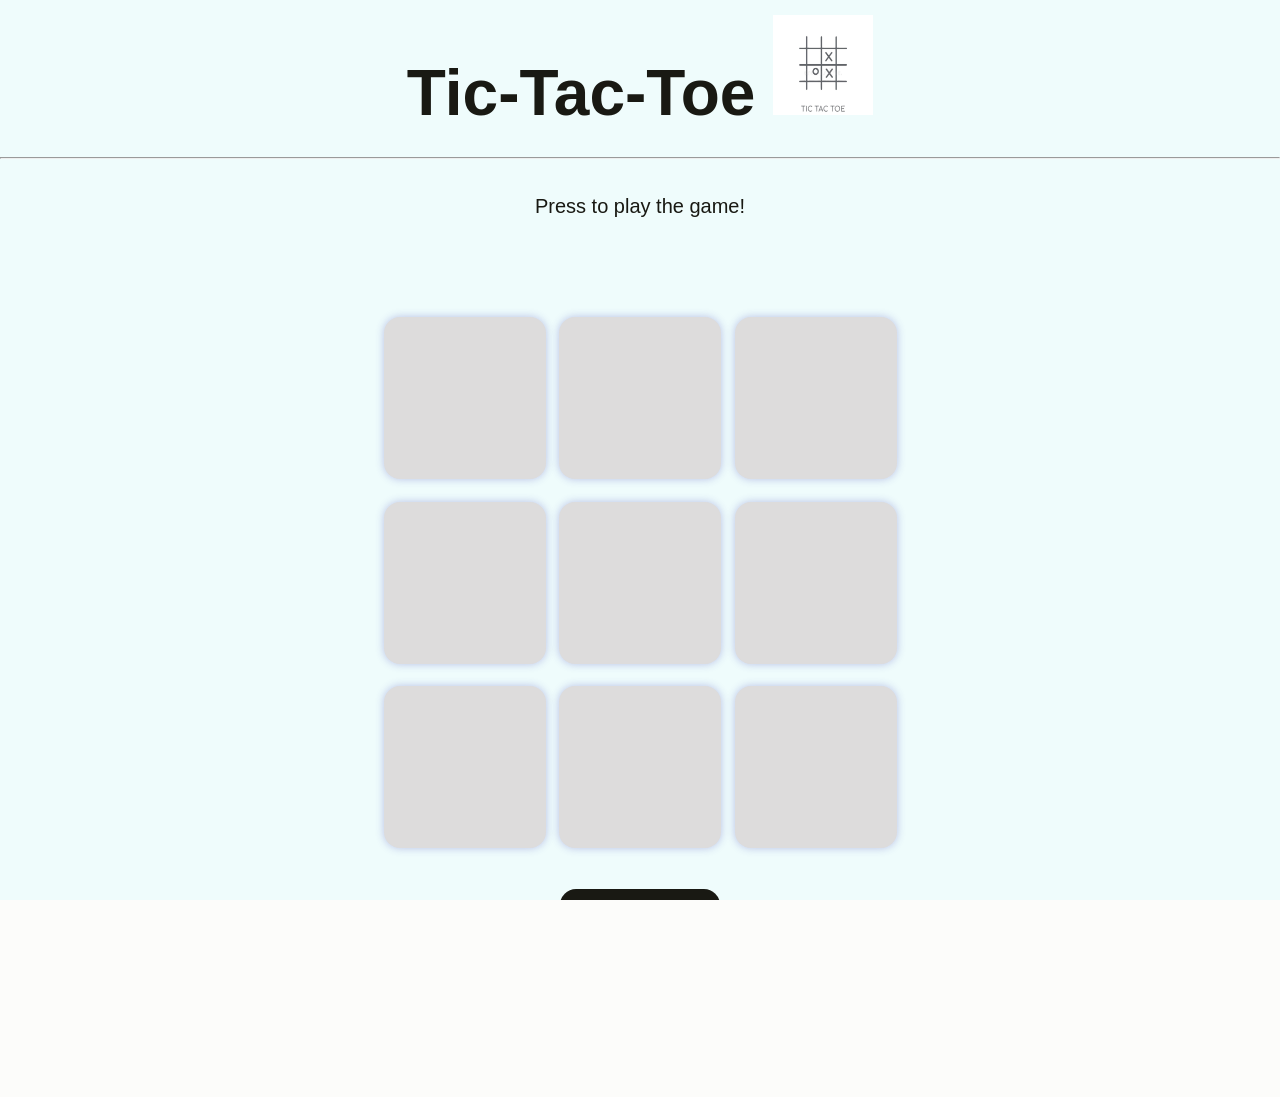
==== final/index.html @ e6cd995c "Added the HTML and CSS file" ====
<!DOCTYPE html>
<html lang="en">
<head>
    <meta charset="UTF-8">
    <meta name="viewport" content="width=device-width, initial-scale=1.0">
    <link rel="stylesheet" type="text/css" href="style.css">
    <script src="tic_tac_toe.js" defer></script>
    <title>Adventure Character Creator</title>
</head>
<body>
    
        <div class="title">

            <h1>Tic-Tac-Toe <img class="imagehldr" src="images/tic-tac-toe-icon.png" alt="Tic Tac Toe image" style="width: 100px;"></h1>

           </div>


            <hr>

            <div class="subtitle">

                <p>Press to play the game!</p>
            
            </div>

            <div class="msg-container hide">

                <p id="msg">Winner</p>

            </div>


    <main>

        <div class="container">

            <div class="game">

                <button class="box"></button>

                <button class="box"></button>

                <button class="box"></button>

                <button class="box"></button>

                <button class="box"></button>

                <button class="box"></button>

                <button class="box"></button>

                <button class="box"></button>

                <button class="box"></button>

            </div>

        </div>
        

        <button id="reset">Reset Game</button>

    </main>

</body>
</html>
---- final/style.css ----
@charset "UTF-8";
/* CSS Document */

/*---------------------------------------------------------------------------------------------
 *  Copyright (c) Bluedragon1942. All rights reserved.
 *  Licensed under the MIT License. See License.txt in the project root for license information.
 *--------------------------------------------------------------------------------------------*/

 /* From here on out this will be my css file used to do the assignments. Modifications and adaptions will take place
 for the specification of the assignment.  */

/* Imported from google fonts*/
@font-face {

	font-family: 'QuicksandBook';
	src: url('../../../../fonts/Quicksand_Book-webfont.eot');
	src: url('../../../../fonts/Quicksand_Book-webfont.eot?#iefix') format('embedded-opentype'),
url('../../../../fonts/Quicksand_Book-webfont.woff') format('woff'),
url('../../../../fonts/Quicksand_Book-webfont.ttf') format('truetype'),
url('../../../../fonts/Quicksand_Book-webfont.svg#QuicksandBook') format('svg');
	font-weight: normal;
	font-style: normal;

}

* {
    margin: 0;
    padding: 0;
}

#reset {

    padding: 1rem;
    font-size: 1.25rem;
    background: #191913;
    color: white;
    border-radius: 1rem;
    border: none;
    margin-bottom: 10rem;

}

#new-btn {


    bottom: 1rem;
    font-size: 1.25rem;
    background: #464646;
    color: white;
    border-radius: 1rem;
    border: none;
    margin-bottom: 20rem;

}
#msg {
    
    font-size: 8vmin;
}

html {

	line-height: 1.5;
	background-color: #fcfcfa;
	/* padding-top: 1%; */
	
}

body {

	overflow-y: auto;
	font-family: 'QuicksandBook', sans-serif;
    /* Placeholder for the background image */
	background-image: url("");
    background-color: rgb(239, 252, 252);
    text-align: center;

}

html, body {

    height: 100%;
    margin: 0;
    padding: 0;
    overflow-x: hidden;

}

button {

    width: 10rem;
    height: 3rem;

}

.title {

	font-size: 2rem;
	margin-bottom: 1rem;
	color: #191913;

}

.subtitle {
	padding: 2rem;
	font-size: 1.25rem;
	margin-bottom: 2rem;
	color: #191913;
}

.imagehldr {
	
	padding: 15px 0 0 0rem;
	width: 50px;
	height: 100px;

}

.container {

    padding: 2rem;
    display: flex;
    justify-content: center;
    align-items: center;

}

.game {

    height: 60vmin;
    width: 60vmin;
    display: flex;
    flex-wrap: wrap;
    gap: 1.5vmin;
    justify-content: center;

}

.box {

    height: 18vmin;
    width: 18vmin;
    border-radius: 1rem;
    border: none;
    box-shadow: 0 0 0.5rem rgba(56, 54, 179, 0.3);
    font-size: 8vmin;
    color: red;
    background-color: rgb(221, 220, 220);

}

.box:hover {

	background-color: rgb(63, 62, 61);
	transition: background-color 0.3s ease;
}

.msg-container {

    height: 30vmin;

}
.hide {

    display: none;

}
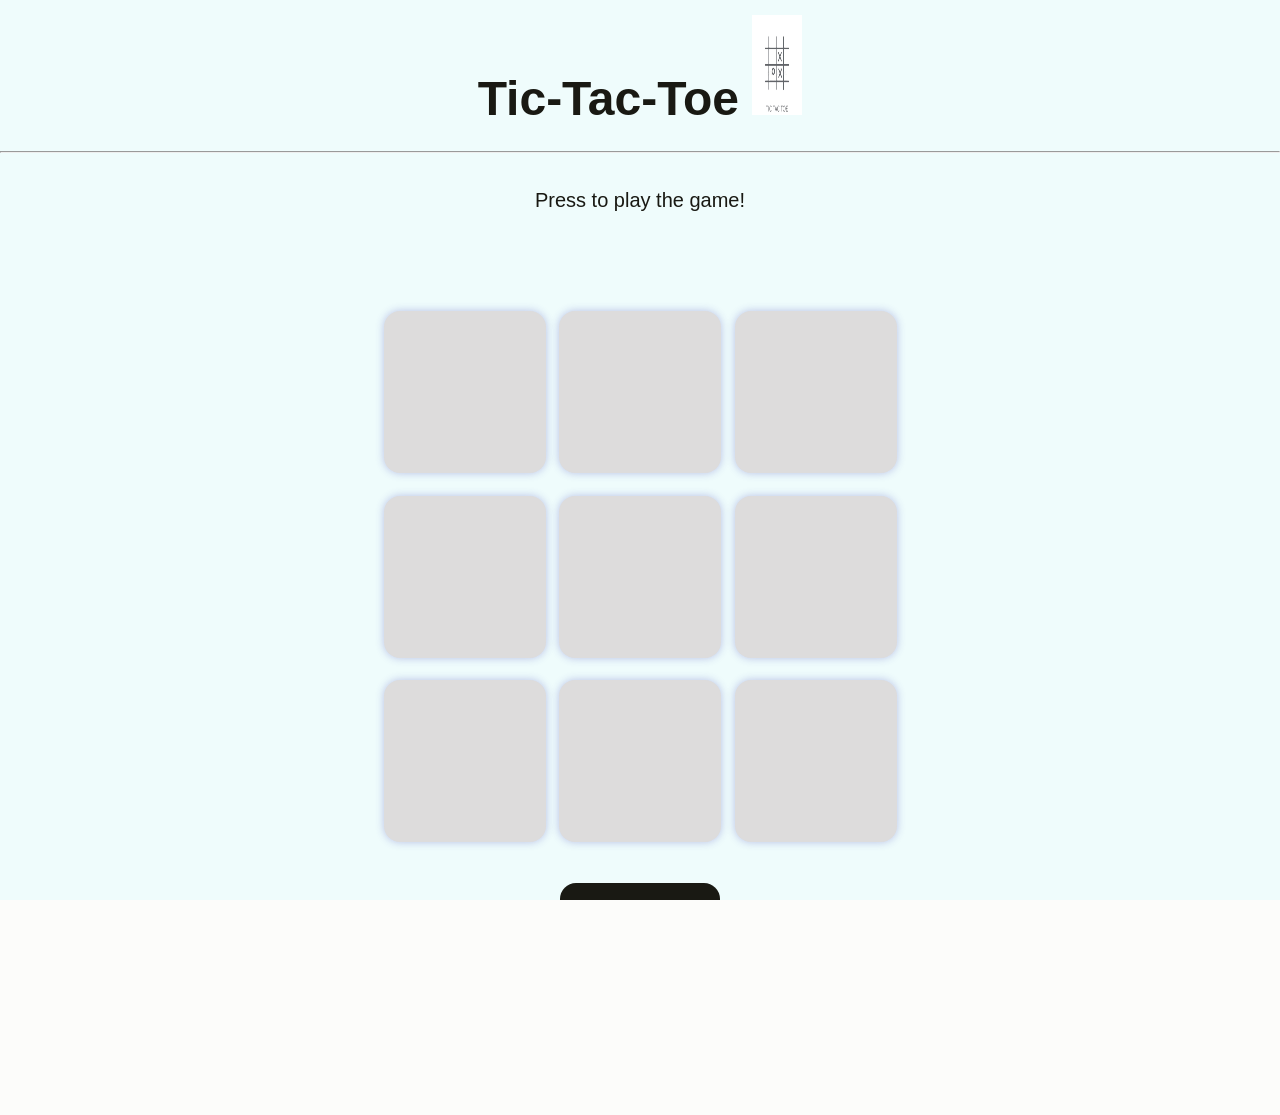
==== commit 8e617291: "Update index.html to include footer section Added footer with creator information." ====
--- a/final/index.html
+++ b/final/index.html
@@ -5,37 +5,37 @@
     <meta name="viewport" content="width=device-width, initial-scale=1.0">
     <link rel="stylesheet" type="text/css" href="style.css">
     <script src="tic_tac_toe.js" defer></script>
-    <title>Adventure Character Creator</title>
+    <title>Tic-Tac-Toe Game</title>
 </head>
 <body>
     
-        <div class="title">
+            <section class="title">
 
-            <h1>Tic-Tac-Toe <img class="imagehldr" src="images/tic-tac-toe-icon.png" alt="Tic Tac Toe image" style="width: 100px;"></h1>
+                <h1>Tic-Tac-Toe <img class="imagehldr" src="images/tic-tac-toe-icon.png" alt="Tic Tac Toe image"></h1>
 
-           </div>
+            </section>
 
 
             <hr>
 
-            <div class="subtitle">
+            <section class="subtitle">
 
                 <p>Press to play the game!</p>
             
-            </div>
+            </section>
 
-            <div class="msg-container hide">
+            <section class="msg-container hide">
 
                 <p id="msg">Winner</p>
 
-            </div>
+            </section>
 
 
     <main>
 
-        <div class="container">
+        <section class="container">
 
-            <div class="game">
+            <section class="game">
 
                 <button class="box"></button>
 
@@ -55,14 +55,19 @@
 
                 <button class="box"></button>
 
-            </div>
+            </section>
 
-        </div>
-        
+        </section>
 
         <button id="reset">Reset Game</button>
 
     </main>
 
+    <footer>
+
+        <p>Created by bluedragon1942 Web Scripting | Spring 2026</p>
+
+    </footer>
+
 </body>
 </html>
